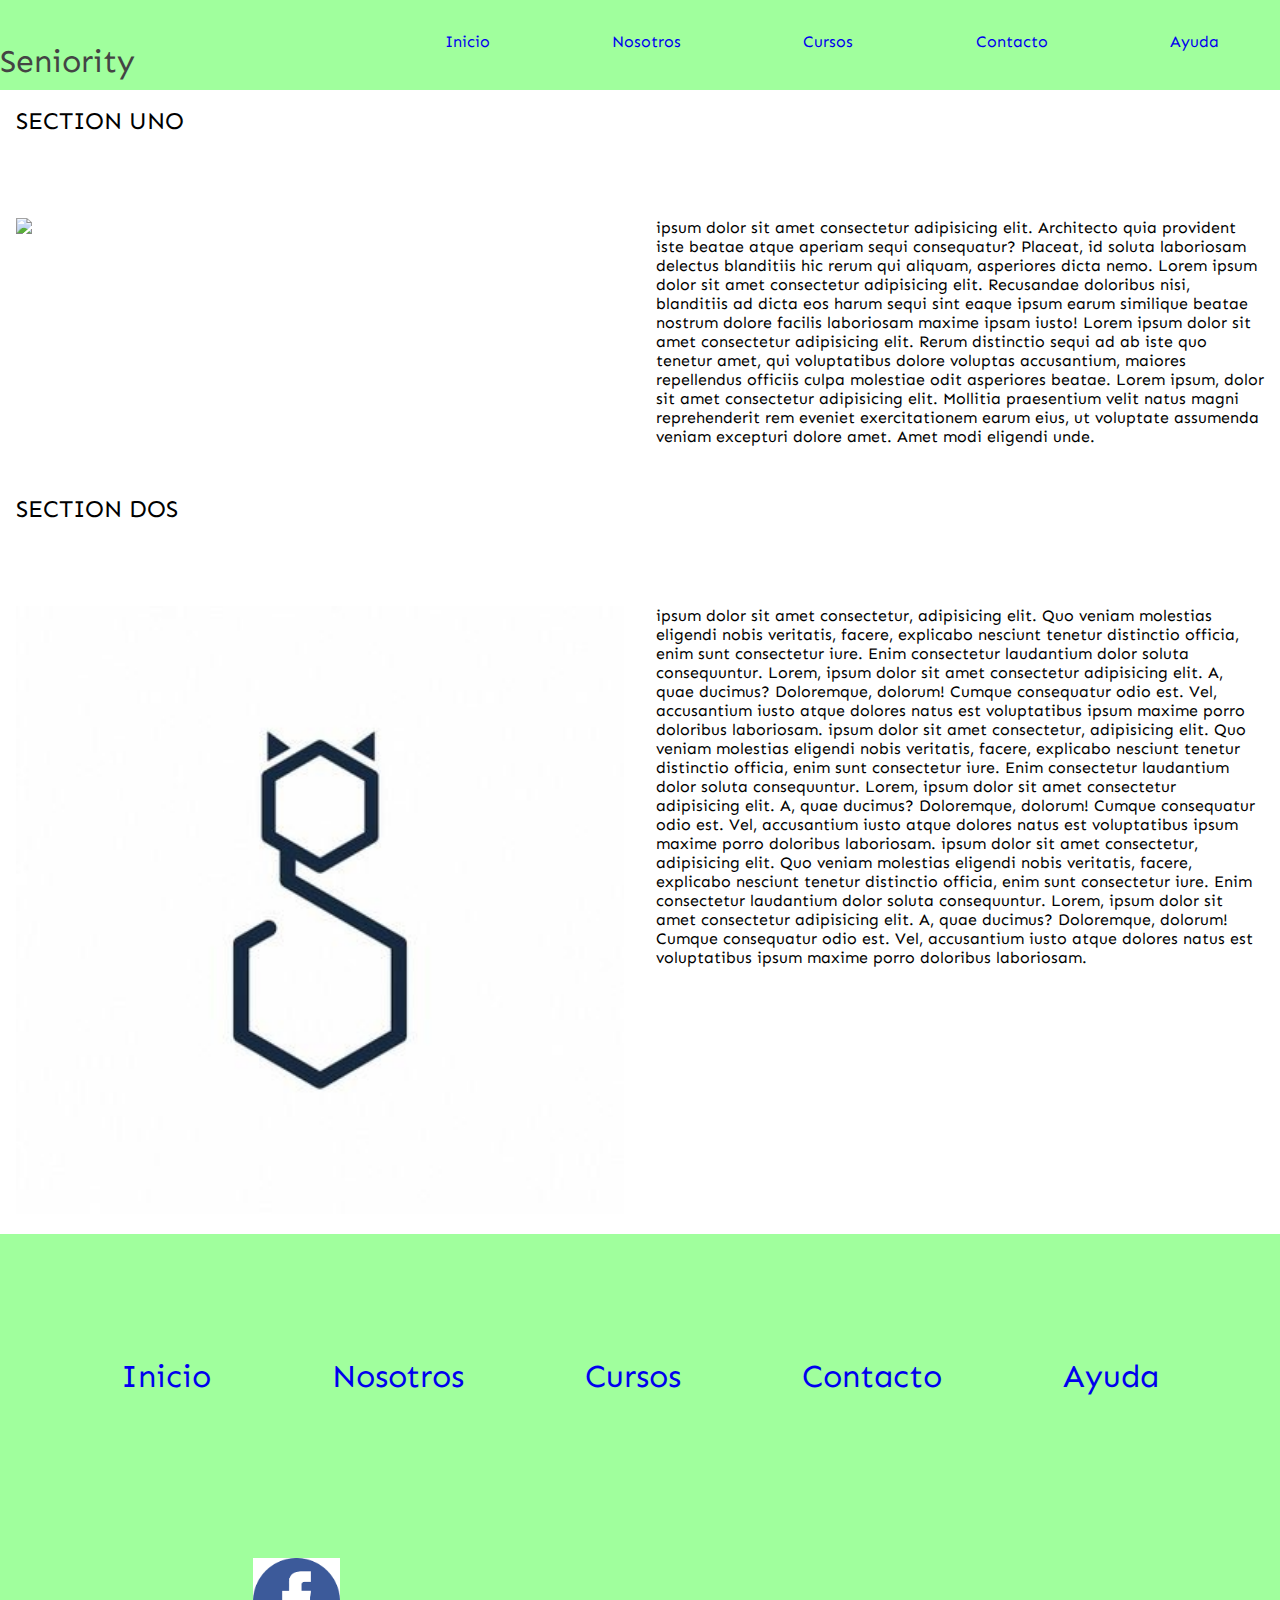
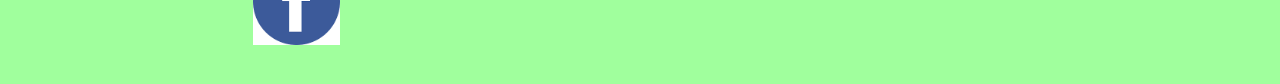
==== index.html @ 3f6ef530 "commit inicial" ====
<!DOCTYPE html>
<html lang="en">
<head>
    <meta charset="UTF-8">
    <meta http-equiv="X-UA-Compatible" content="IE=edge">
    <meta name="viewport" content="width=device-width, initial-scale=1.0">
    <title>Seniority</title>
    <link href="https://fonts.googleapis.com/css2?family=Sen&display=swap" rel="stylesheet">
    <link rel="stylesheet" type="text/css" href="../css/estilo.css">
    <script src="https://kit.fontawesome.com/62ea397d3a.js" crossorigin="anonymous"></script>
</head>
<body>
    <header class="header">
        <h1>Seniority</h1>
        <nav class="nav">
            <ul class="nav__ul">
                <li class="nav__li"><i class=" fas fa-home"></i><a href="../index.html">Inicio</a></li>                
                <li class="nav__li"><i class=" fas fa-user-friends"></i><a href="../sections/nosotros.html">Nosotros</a></li>
                <li class="nav__li"><i class="fa-solid fa-book-open-cover"></i><a href="../sections/cursos.html">Cursos</a></li>
                <li class="nav__li"><i class=" fas fa-dollar-sign"></i><a href="../sections/contacto.html">Contacto</a></li>
                <li class="nav__li"><i class=" fas fa-question-circle"></i><a href="../sections/ayuda.html">Ayuda</a></li>
            </ul>  
        </nav>
    </header>
    <main>
        <section class="sectUno">
            <h2>SECTION UNO</h2>
            <div class="sectUno_img">
                <img src="https://4.bp.blogspot.com/-v3qRBqxNV1U/WdbzULB8AYI/AAAAAAAAB4A/YXI0bFWDbbEutH7GCiaQrfB68JkNsSA0ACEwYBhgL/s1600/img2%2B%25282%2529.jpg">                    
            </div>
            <div class="sectUno_parrafo">
                <p>
                    ipsum dolor sit amet consectetur adipisicing elit. Architecto quia provident iste beatae atque aperiam sequi consequatur? Placeat, id soluta laboriosam delectus blanditiis hic rerum qui aliquam, asperiores dicta nemo.
                    Lorem ipsum dolor sit amet consectetur adipisicing elit. Recusandae doloribus nisi, blanditiis ad dicta eos harum sequi sint eaque ipsum earum similique beatae nostrum dolore facilis laboriosam maxime ipsam iusto!
                    Lorem ipsum dolor sit amet consectetur adipisicing elit. Rerum distinctio sequi ad ab iste quo tenetur amet, qui voluptatibus dolore voluptas accusantium, maiores repellendus officiis culpa molestiae odit asperiores beatae.
                    Lorem ipsum, dolor sit amet consectetur adipisicing elit. Mollitia praesentium velit natus magni reprehenderit rem eveniet exercitationem earum eius, ut voluptate assumenda veniam excepturi dolore amet. Amet modi eligendi unde.
                </p>
            </div>
        </section>
        <section class="sectDos">
            <h2>SECTION DOS</h2>
            <div class="sectDos_parrafo">
                <p>
                    ipsum dolor sit amet consectetur, adipisicing elit. Quo veniam molestias eligendi nobis veritatis, facere, explicabo nesciunt tenetur distinctio officia, enim sunt consectetur iure. Enim consectetur laudantium dolor soluta consequuntur.
                    Lorem, ipsum dolor sit amet consectetur adipisicing elit. A, quae ducimus? Doloremque, dolorum! Cumque consequatur odio est. Vel, accusantium iusto atque dolores natus est voluptatibus ipsum maxime porro doloribus laboriosam.
                    ipsum dolor sit amet consectetur, adipisicing elit. Quo veniam molestias eligendi nobis veritatis, facere, explicabo nesciunt tenetur distinctio officia, enim sunt consectetur iure. Enim consectetur laudantium dolor soluta consequuntur.
                    Lorem, ipsum dolor sit amet consectetur adipisicing elit. A, quae ducimus? Doloremque, dolorum! Cumque consequatur odio est. Vel, accusantium iusto atque dolores natus est voluptatibus ipsum maxime porro doloribus laboriosam.
                    ipsum dolor sit amet consectetur, adipisicing elit. Quo veniam molestias eligendi nobis veritatis, facere, explicabo nesciunt tenetur distinctio officia, enim sunt consectetur iure. Enim consectetur laudantium dolor soluta consequuntur.
                    Lorem, ipsum dolor sit amet consectetur adipisicing elit. A, quae ducimus? Doloremque, dolorum! Cumque consequatur odio est. Vel, accusantium iusto atque dolores natus est voluptatibus ipsum maxime porro doloribus laboriosam.
                </p>                
            </div>
            <div class="sectDos_img">
                <img src="images\iBC78T6y_400x400.jpg">                    
            </div>
        </section>
        <!--
            <img src="https://4.bp.blogspot.com/-v3qRBqxNV1U/WdbzULB8AYI/AAAAAAAAB4A/YXI0bFWDbbEutH7GCiaQrfB68JkNsSA0ACEwYBhgL/s1600/img2%2B%25282%2529.jpg">
            <iframe width="560" height="315" src="https://www.youtube.com/embed/ooBMdmMJ5Cg" title="YouTube video player" frameborder="0" allow="accelerometer; autoplay; clipboard-write; encrypted-media; gyroscope; picture-in-picture" allowfullscreen>
            </iframe>
            -->
    </main>
    <footer class="footer">    
        <ul class="footer__ul">
            <li class="nav__li"><i class=" fas fa-home"></i><a href="../index.html">Inicio</a></li>                
            <li class="nav__li"><i class=" fas fa-user-friends"></i><a href="../sections/nosotros.html">Nosotros</a></li>
            <li class="nav__li"><i class="fa-solid fa-book-open-cover"></i><a href="../sections/cursos.html">Cursos</a></li>
            <li class="nav__li"><i class=" fas fa-dollar-sign"></i><a href="../sections/contacto.html">Contacto</a></li>
            <li class="nav__li"><i class=" fas fa-question-circle"></i><a href="../sections/ayuda.html">Ayuda</a></li>
        </ul>
        <div class="footerContainer">
            <div>
                <img src="../images/Facebook.png" alt="">                
            </div>
            <div>
                <img src="../images/instagram.png" alt="">                
            </div>
            <div>
                <img src="../images/twitter.png" alt="">                
            </div>
        </div>
    </footer>
    </main>
</body>
</html>
---- css/estilo.css ----
* {
    font-family: 'Sen', sans-serif;
    font-weight: 100;
    margin:0;
    padding: 0;
    box-sizing: border-box;
}
/************INDEX**********************/
/*HEADER*/
header{
    width: 100%;
    height: 100vh;
    background-color: rgb(160, 255, 157);
    display: flex;
    flex-direction: column;
    align-items: center;
    padding-top: 2rem;
}
header h1{
    margin: 0 0 40% 0;
    color: #444;
}
header nav{
    height: 100%;
}
header ul{
    height: 70%;
    display: flex;
    flex-direction: column;
    justify-content: space-around;
}
li{
    list-style: none;
    text-align: center;
    font-size: 2rem;
    font-weight: 600;
    font-family: 'Roboto', sans-serif;
}
a{
    text-decoration: none;
}
/*FIN-HEADER*/
/*MAIN*/
/*SECTION UNO*/
main{
    width: 100%;
    height: 100%;
}
section{
    width: 100%;
    height: 100%;
}
.sectUno h2{
    grid-area: h2Uno;
}
.sectUno_img{
    grid-area: imgUno;
}
.sectUno_img img{
    width: 100%;
}
.sectUno_parrafo{
    grid-area: parrafoUno;
}
.sectUno{
    margin: 1rem 0;
    padding: 0 1rem;
    display: grid;
    grid-template-columns: 100%;
    grid-template-rows: auto;
    gap: 2rem;
    grid-template-areas: 
        'h2Uno'
        'imgUno'
        'parrafoUno'
    ;
    justify-content: center;
}
/*SECTION DOS*/
.sectDos h2{
    grid-area: h2Dos;
}
.sectDos_img{
    grid-area: imgDos;
}
.sectDos_img img{
    width: 100%;
}
.sectDos_parrafo{
    grid-area: parrafoDos;
}
.sectDos{
    margin: 1rem 0;
    padding: 0 1rem;
    display: grid;
    grid-template-columns: 100%;
    grid-template-rows: auto;
    gap: 2rem;
    grid-template-areas: 
        'h2Dos'
        'parrafoDos'
        'imgDos'       
    ;
    justify-content: center;
}
/*FIn-MAIN*/
/*FOOTER*/
footer{
    width: 100%;
    display: flex;
    flex-direction: column;
}
footer img{
    width: 70%;
}
footer ul{
    height: 80vh;
    width: 100%;
    background:  rgb(160, 255, 157);
    display: flex;
    flex-direction: column;
    justify-content: space-between;
    align-items: center;
}
.footerContainer{
    height: 100%;
    display: flex;
    justify-content: space-evenly;
    padding: 1rem;
}
.footerContainer div{
    width: 30%;
    display: flex;    
    justify-content: center;
}
/*Fin-FOOTER*/
/************FIN INDEX******************/
/************CONTACTO*******************/
.flex-container{
    display: flex;
    align-items: center;
    flex-wrap: wrap;
    justify-content: center;
    background-color:#444;
    margin: 50px, 50px;
}

.form{
    min-width: 400px;
    flex: 1;
    text-align: center;
    padding: 30px;
}

.form__input{
    width: 100%;
    padding: 7px;
    margin: 6px, 0;
    border-style: none;
    border-bottom: #092;
    background-color: #333;
    color: #fff;
    flex:2;
        
}

.form textarea{
    min-height: 140px;
}

.form-img{
    flex:1 ;
    padding: 10px;
    display: flex;
}
.form-img img{
    width: 100%;
    margin: auto;
    border-radius: 50%;
    background-color: #fff;
    padding: 20px;
}
/************FIN CONTACTO*******************/
@media screen and (min-width:600px){
    /*HEADER*/
    header{
        width: 100%;
        height: 10vh;
        background-color: rgb(160, 255, 157);
        display: flex;
        flex-direction: row;
        align-items: center;
        justify-content: space-between;
        padding-top: 0 1rem;
    }
    header h1{
        margin: 0;
        color: #444;
    }
    header nav{
        height: 100%;
        width: 70%;
    }
    header ul{
        height: 100%;
        width: 100%;
        display: flex;
        flex-direction: row;
        justify-content: space-around;
    }
    header li{
        font-size: 1rem;
    }
    /*FOOTER*/
    footer{
        width: 100%;
        height: 100vh;
        display: flex;
        flex-direction: row;
    }
    footer img{
        width: 70%;
    }
    footer ul{
        height: 100%;
        width: 70%;
        background:  rgb(160, 255, 157);
        display: flex;
        flex-direction: column;
        justify-content: space-evenly;
        align-items: center;
    }
    .footerContainer{
        height: 100%;
        width: 30%;
        display: flex;
        flex-direction: column;
        justify-content: space-evenly ;
        align-items: center;
    }
    .footerContainer div{
        width: 60%;
        display: flex; 
        justify-content: center;
    }
}
@media screen and (min-width:1024px){
    /*MAIN*/
    .sectUno{
        margin: 1rem 0 3rem 0;
        padding: 0 1rem;
        display: grid;
        grid-template-columns: 1fr 1fr;
        grid-template-rows: 5rem auto;
        gap: 2rem;
        grid-template-areas: 
            "h2Uno  h2Uno"
            "imgUno parrafoUno"
        ;
        justify-content: center;
    }    
    .sectDos{
        margin: 1rem 0;
        padding: 0 1rem;
        display: grid;
        grid-template-columns: 1fr 1fr;
        grid-template-rows: 5rem auto;
        gap: 2rem;
        grid-template-areas:
        "h2Dos h2Dos"
        "imgDos parrafoDos"
        ;
        justify-content: center;
    }
    /*FOOTER*/
    footer{
        width: 100vw;
        height: 50vh;
        display: flex;
        flex-direction: column;
    }
    footer ul{
        height: 70%;
        width: 100vw;
        background:  rgb(160, 255, 157);
        display: flex;
        flex-direction: row;
        justify-content: space-evenly;
        align-items: center;
    }
    .footerContainer{
        height: 20vh;
        width: 100vw;
        display: flex;
        flex-direction: row;
        justify-content: space-evenly ;
        align-items: center;
        background:  rgb(160, 255, 157);
    }
    .footerContainer div{
        width: 10%;
        display: flex; 
        justify-content: center;
    }
}
/*
.nav__responsive-ul{
    display:none;
}

.footer__responsive-ul{
    display: none;
}

.nav {
    background-color: #69c;
}

.nav__ul{
    margin-top: 0%;
    margin-left: 0%;
    padding-top: 0px;
    padding-left: 0px;
}

.nav__li{
    display: inline-block;
    padding: 12px;
    color: #fff;
}

.nav__li:hover > a{
    color: #bbb;
}

.nav__li:hover > i{
    color: #bbb;
}

.nav__li a {
    color:#fff;
    text-decoration: none;
}

.nav__li i {
    box-sizing: border-box;
    text-align: right;
    margin-right: 5px;
}

.nav__responsive-button-container{
    position: absolute;
    width: 100%;
    font-size: 25px;
    background-color: #69c;
    margin-top: -60px;
    z-index: 100;
}

.nav__responsive-button{
    padding: 6px 20px;
    text-align: right;
    width: 100%;
}

.footer{
    background-color: #69c;
}

.footer__ul {
    list-style-type: none;
    display: inline-block;
}

@media only screen and (max-width: 500px) {
    .nav__ul{
        display: none;
    }  
    .nav{
        height: 37px;
        width: 100%;  
    }  
    
    .nav__responsive-ul{
        display: block;
        position: absolute;
        width: 100%;
        background: #9bf;
        height: 37px; 
        margin-top: 37px;
        padding-top: 27px;
        list-style-type: none;
    }
    
    .nav__li-container{
        position: relative;   
        top: calc(100vh - 64px);
        background: #9bf;
        transition: all 1s;
        z-index: 1;
        width: 75%;
        padding-top: 27px;
    }

    .nav__responsive-li{
        width: 100%;
        padding: 9px 20px;        
    }
    .nav__responsive-li i{
        box-sizing: border-box;
        text-align: center;
        margin-right: 5px;
        width: 30px;
        color: #016;
    }
    
    .nav__responsive-li a{
        color: #016;
        text-decoration: none;
    }

    .nav__responsive-ul:hover > .nav__li-container{
        top: -27px;
    }
    
}
*/
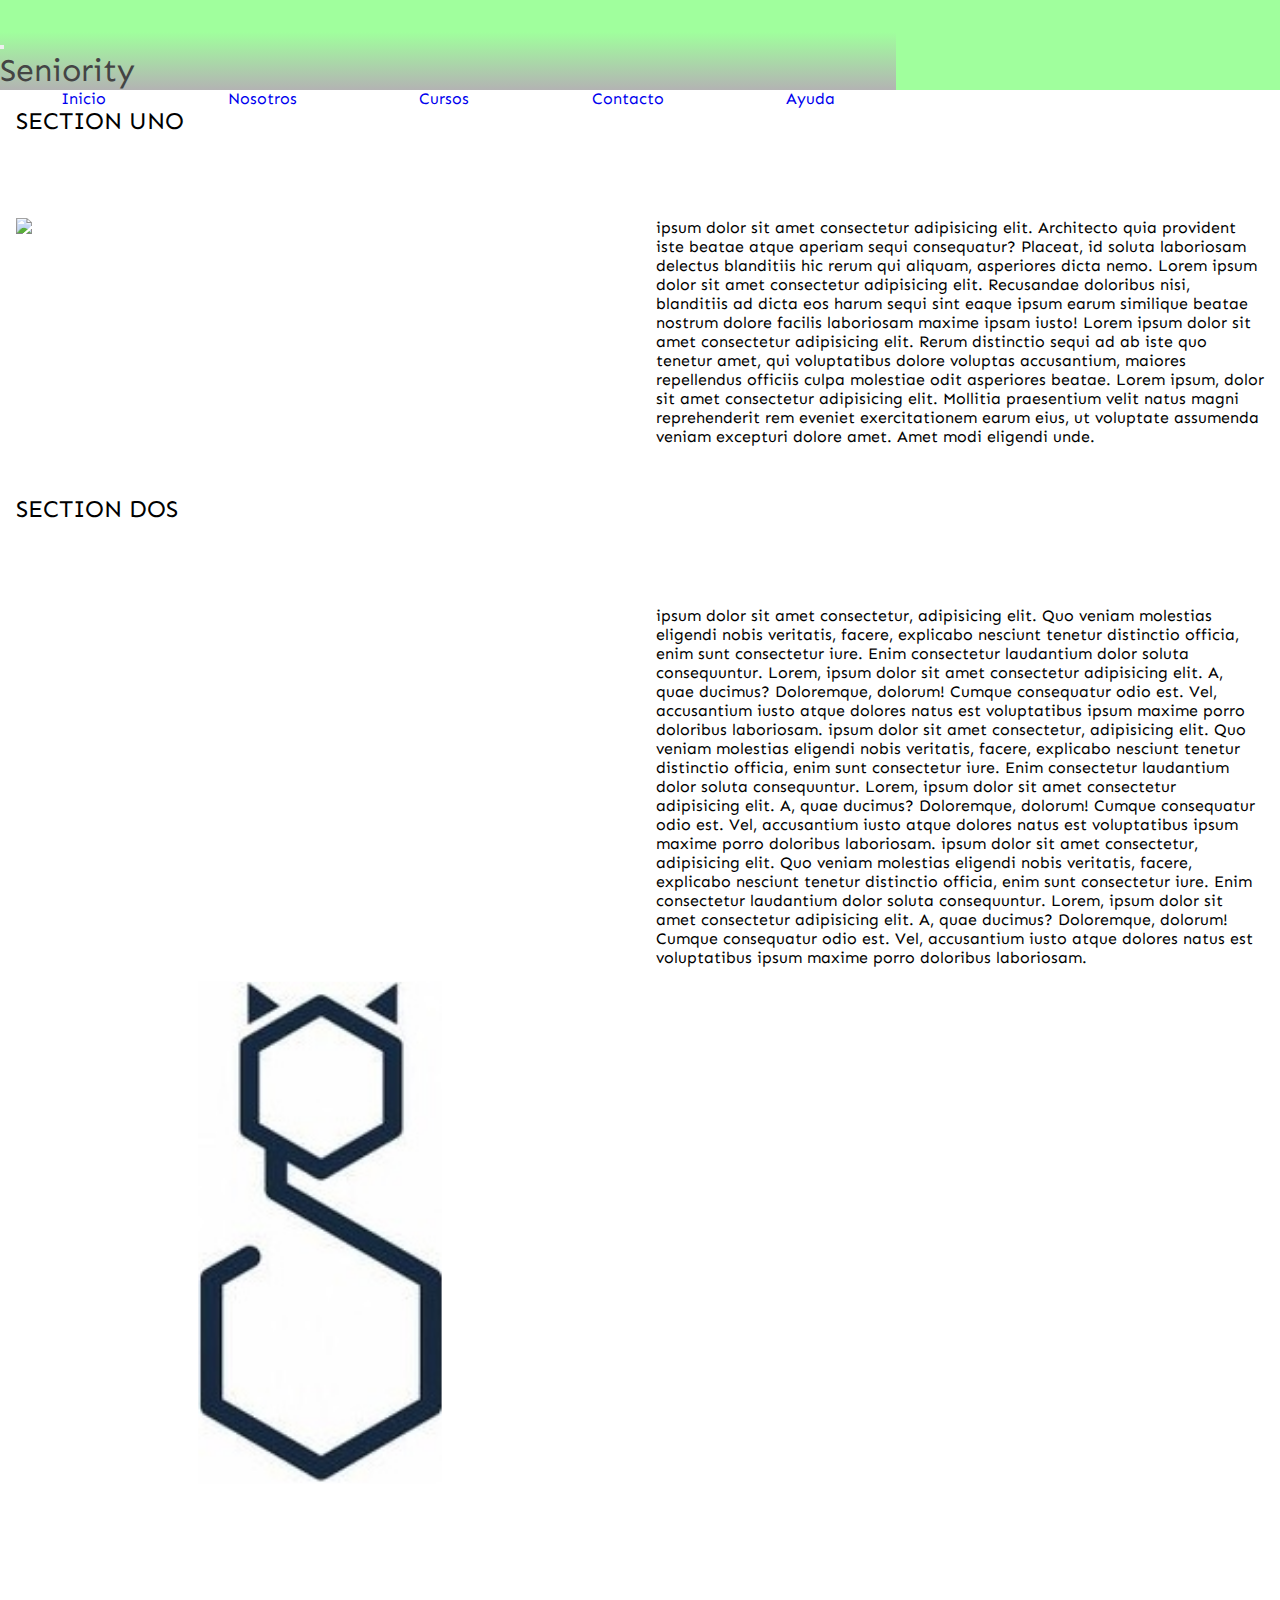
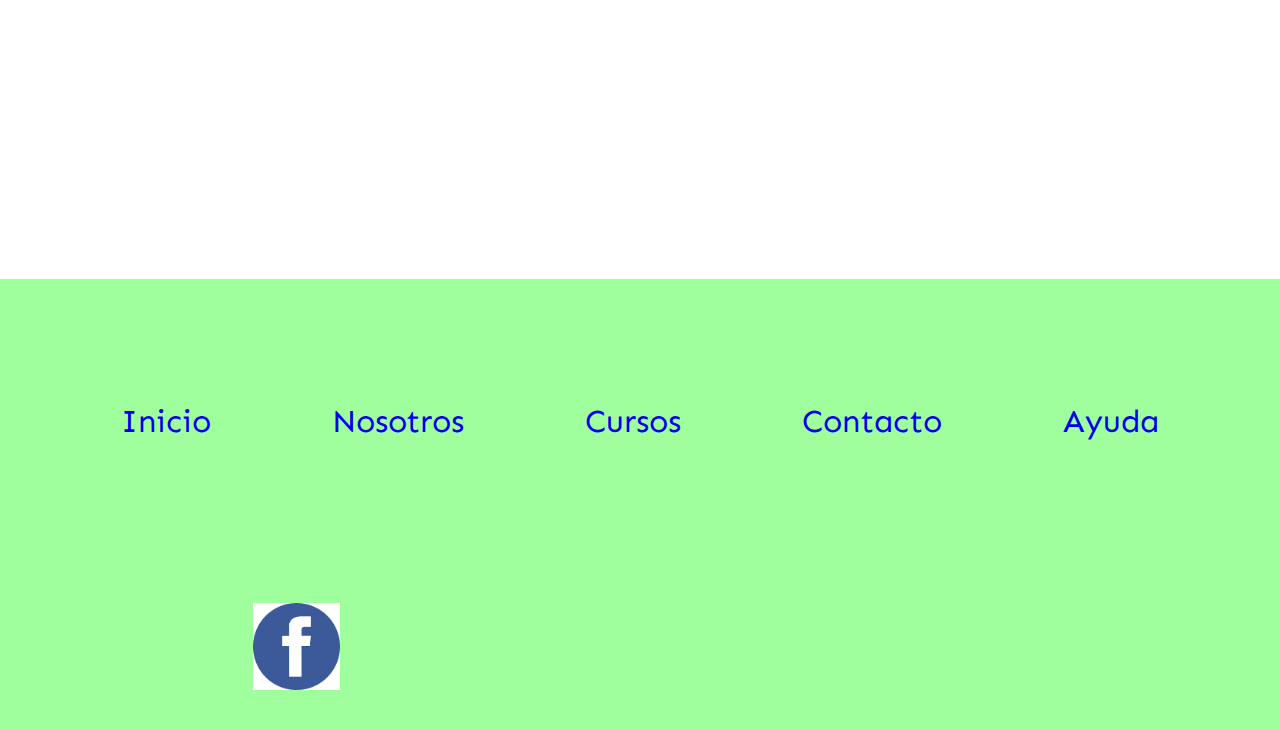
==== commit 969a46c8: "agrego bootstrap" ====
--- a/index.html
+++ b/index.html
@@ -6,12 +6,15 @@
     <meta name="viewport" content="width=device-width, initial-scale=1.0">
     <title>Seniority</title>
     <link href="https://fonts.googleapis.com/css2?family=Sen&display=swap" rel="stylesheet">
+    <!-- CSS bootstrap -->
+    <link href="https://cdn.jsdelivr.net/npm/bootstrap@5.2.0/dist/css/bootstrap.min.css" rel="stylesheet" integrity="sha384-gH2yIJqKdNHPEq0n4Mqa/HGKIhSkIHeL5AyhkYV8i59U5AR6csBvApHHNl/vI1Bx" crossorigin="anonymous">
+    <!-- CSS MAIN -->
     <link rel="stylesheet" type="text/css" href="../css/estilo.css">
     <script src="https://kit.fontawesome.com/62ea397d3a.js" crossorigin="anonymous"></script>
 </head>
 <body>
     <header class="header">
-        <h1>Seniority</h1>
+        <!-- 
         <nav class="nav">
             <ul class="nav__ul">
                 <li class="nav__li"><i class=" fas fa-home"></i><a href="../index.html">Inicio</a></li>                
@@ -21,6 +24,35 @@
                 <li class="nav__li"><i class=" fas fa-question-circle"></i><a href="../sections/ayuda.html">Ayuda</a></li>
             </ul>  
         </nav>
+         -->
+        <nav class="navbar navbar-expand-lg bg-light">
+            <div class="container-fluid">
+              <a class="navbar-brand" href="#"><i class="bi bi-book"></i></a>
+              <button class="navbar-toggler" type="button" data-bs-toggle="collapse" data-bs-target="#navbarNav" aria-controls="navbarNav" aria-expanded="false" aria-label="Toggle navigation">
+                <span class="navbar-toggler-icon"></span>
+              </button>
+              <h1>Seniority</h1>
+              <div class="collapse navbar-collapse" id="navbarNav">
+                <ul class="navbar-nav ms-auto">
+                  <li class="nav-item">
+                    <a class="nav-link" aria-current="page" href="../index.html">Inicio</a>
+                  </li>
+                  <li class="nav-item">
+                    <a class="nav-link" href="../sections/nosotros.html">Nosotros</a>
+                  </li>
+                  <li class="nav-item">
+                    <a class="nav-link" href="../sections/cursos.html">Cursos</a>
+                  </li>
+                  <li class="nav-item">
+                    <a class="nav-link" href="../sections/contacto.html">Contacto</a>
+                  </li>
+                  <li class="nav-item">
+                    <a class="nav-link" href="../sections/ayuda.html">Ayuda</a>
+                  </li>
+                </ul>
+              </div>
+            </div>
+          </nav>
     </header>
     <main>
         <section class="sectUno">
--- a/css/estilo.css
+++ b/css/estilo.css
@@ -15,6 +15,7 @@
     flex-direction: column;
     align-items: center;
     padding-top: 2rem;
+    /* background-image: linear-gradient(to bottom, rgb(160, 255, 157),rgb(179, 179, 179)); */
 }
 header h1{
     margin: 0 0 40% 0;
@@ -22,6 +23,7 @@
 }
 header nav{
     height: 100%;
+    background-image: linear-gradient(to bottom, rgb(160, 255, 157),rgb(179, 179, 179));
 }
 header ul{
     height: 70%;
@@ -85,6 +87,15 @@
 }
 .sectDos_img img{
     width: 100%;
+    transform: scale(0.4,0.4);
+    animation-duration: 2s;
+    animation-name: agrandarGato;
+    animation-iteration-count: infinite;
+}
+@keyframes agrandarGato{
+    0%{transform: scale(0.4,0.4);}
+    0.2s{transform: scale(0.5,0.5);}   
+    100%{transform: scale(1,1);}
 }
 .sectDos_parrafo{
     grid-area: parrafoDos;
@@ -102,6 +113,12 @@
         'imgDos'       
     ;
     justify-content: center;
+}
+.flexContainerCourses{
+    display: flex;
+    flex-direction: row;
+    justify-content: space-between;
+    align-items: center;    
 }
 /*FIn-MAIN*/
 /*FOOTER*/
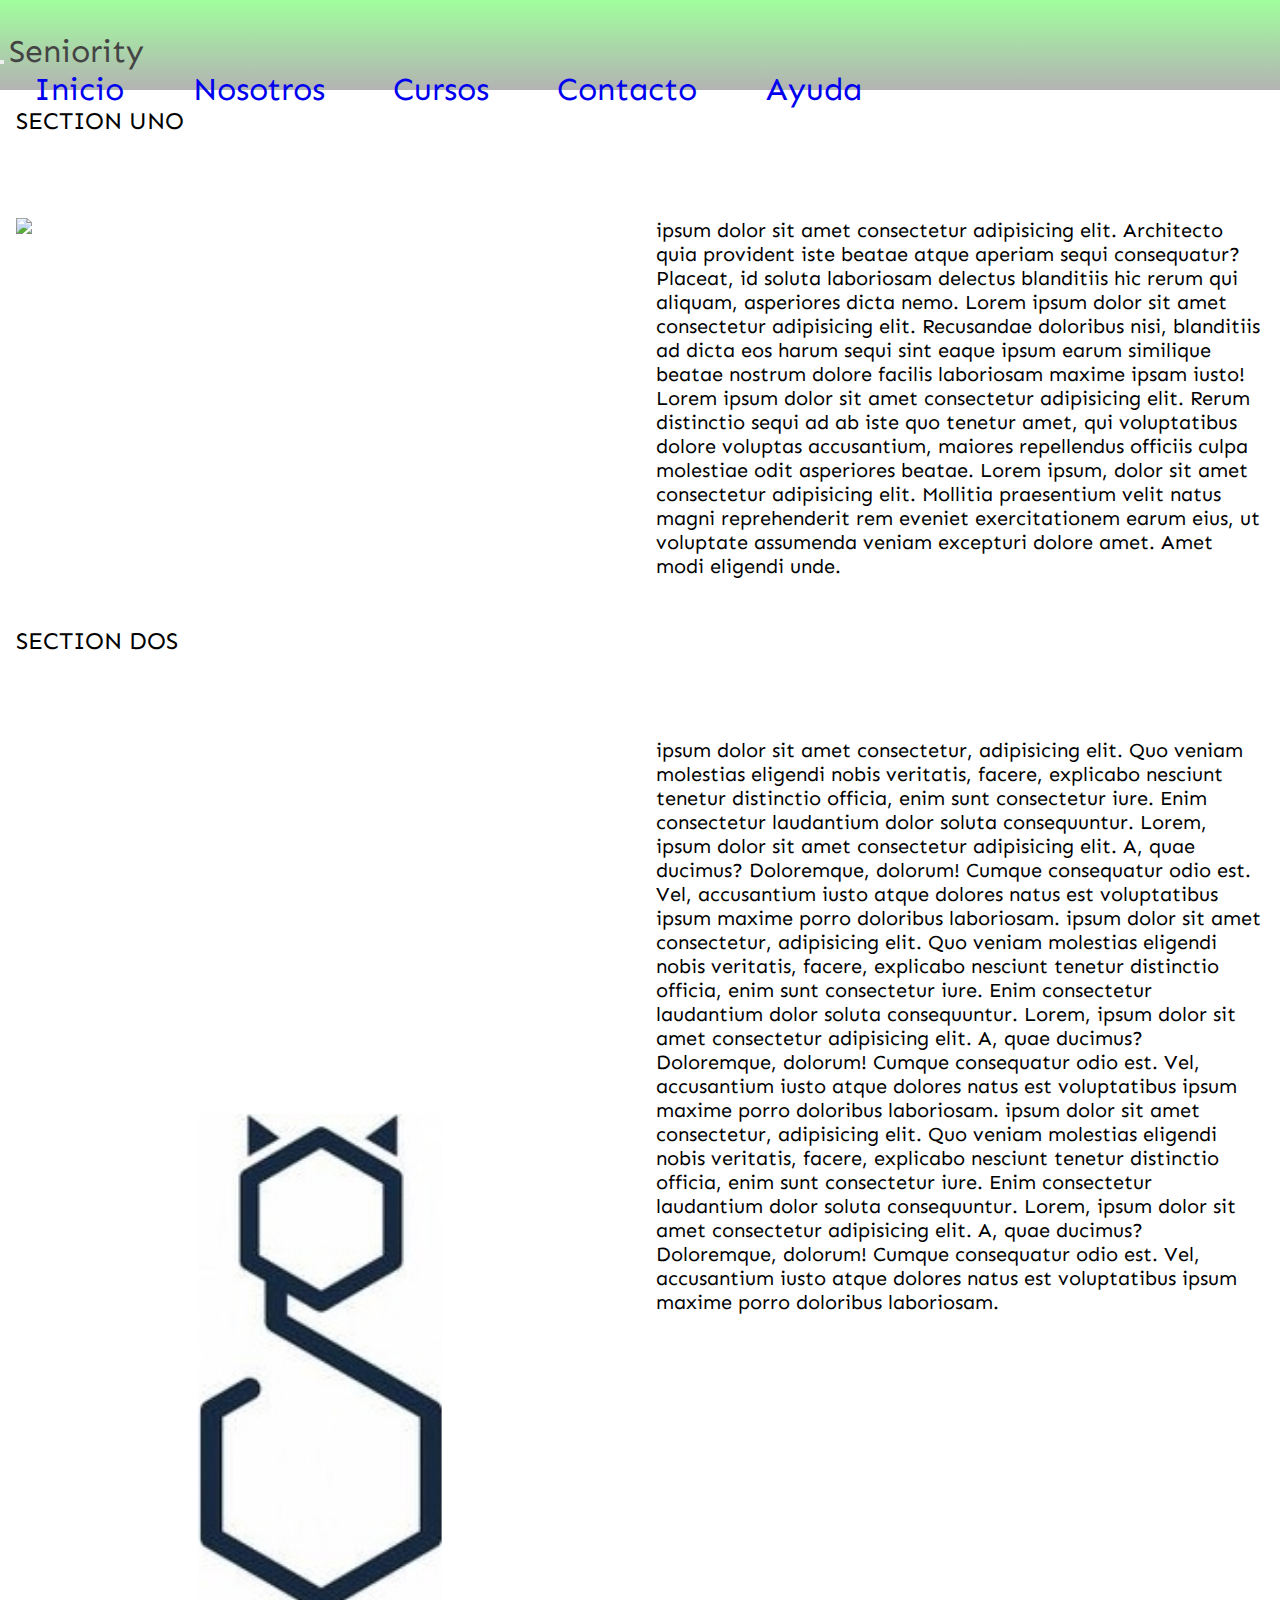
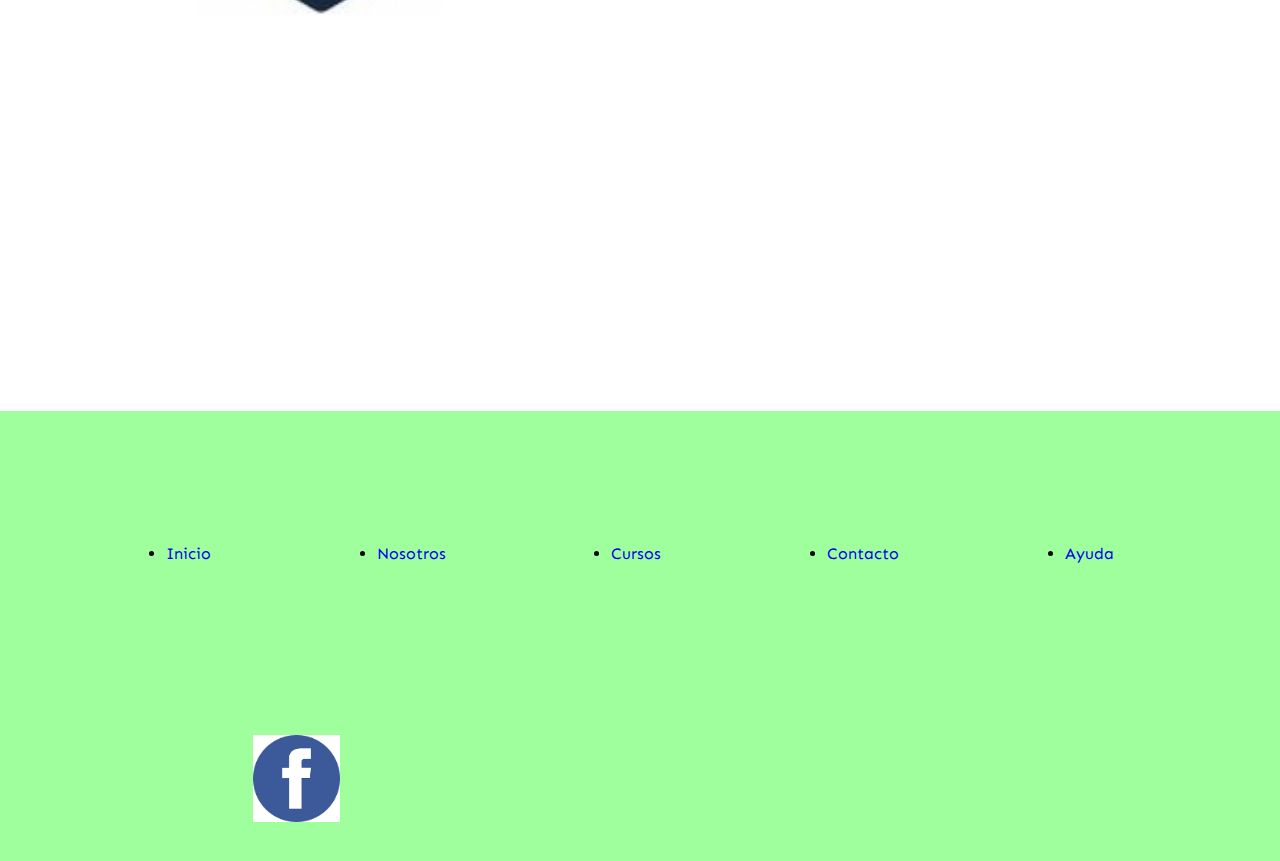
==== commit b915e0b3: "agrego cambios desafio SASS2 y SEO solo pedia sass, mixin extend" ====
--- a/index.html
+++ b/index.html
@@ -9,22 +9,11 @@
     <!-- CSS bootstrap -->
     <link href="https://cdn.jsdelivr.net/npm/bootstrap@5.2.0/dist/css/bootstrap.min.css" rel="stylesheet" integrity="sha384-gH2yIJqKdNHPEq0n4Mqa/HGKIhSkIHeL5AyhkYV8i59U5AR6csBvApHHNl/vI1Bx" crossorigin="anonymous">
     <!-- CSS MAIN -->
-    <link rel="stylesheet" type="text/css" href="../css/estilo.css">
+    <link rel="stylesheet" type="text/css" href="./css/estilo.css">
     <script src="https://kit.fontawesome.com/62ea397d3a.js" crossorigin="anonymous"></script>
 </head>
 <body>
     <header class="header">
-        <!-- 
-        <nav class="nav">
-            <ul class="nav__ul">
-                <li class="nav__li"><i class=" fas fa-home"></i><a href="../index.html">Inicio</a></li>                
-                <li class="nav__li"><i class=" fas fa-user-friends"></i><a href="../sections/nosotros.html">Nosotros</a></li>
-                <li class="nav__li"><i class="fa-solid fa-book-open-cover"></i><a href="../sections/cursos.html">Cursos</a></li>
-                <li class="nav__li"><i class=" fas fa-dollar-sign"></i><a href="../sections/contacto.html">Contacto</a></li>
-                <li class="nav__li"><i class=" fas fa-question-circle"></i><a href="../sections/ayuda.html">Ayuda</a></li>
-            </ul>  
-        </nav>
-         -->
         <nav class="navbar navbar-expand-lg bg-light">
             <div class="container-fluid">
               <a class="navbar-brand" href="#"><i class="bi bi-book"></i></a>
@@ -35,7 +24,7 @@
               <div class="collapse navbar-collapse" id="navbarNav">
                 <ul class="navbar-nav ms-auto">
                   <li class="nav-item">
-                    <a class="nav-link" aria-current="page" href="../index.html">Inicio</a>
+                    <a class="nav-link" aria-current="page" href="./index.html">Inicio</a>
                   </li>
                   <li class="nav-item">
                     <a class="nav-link" href="../sections/nosotros.html">Nosotros</a>
--- a/css/estilo.css
+++ b/css/estilo.css
@@ -1,444 +1,408 @@
+@import url("https://fonts.google.com/specimen/Varela");
+.errorWeb {
+  border: 1px;
+  border-color: pink;
+  background-color: pink;
+  padding-top: 2rem;
+}
+
+.error, .errorFatal {
+  border: 1px;
+  border-color: #f00;
+  background-color: #fdd;
+  padding-top: 2rem;
+}
+
+.errorFatal {
+  border: 3px;
+}
+
 * {
-    font-family: 'Sen', sans-serif;
-    font-weight: 100;
-    margin:0;
-    padding: 0;
-    box-sizing: border-box;
-}
+  font-family: "Sen", sans-serif;
+  font-weight: 100;
+  margin: 0;
+  padding: 0;
+  box-sizing: border-box;
+}
+
 /************INDEX**********************/
 /*HEADER*/
-header{
-    width: 100%;
-    height: 100vh;
-    background-color: rgb(160, 255, 157);
-    display: flex;
-    flex-direction: column;
-    align-items: center;
-    padding-top: 2rem;
-    /* background-image: linear-gradient(to bottom, rgb(160, 255, 157),rgb(179, 179, 179)); */
-}
-header h1{
-    margin: 0 0 40% 0;
-    color: #444;
-}
-header nav{
-    height: 100%;
-    background-image: linear-gradient(to bottom, rgb(160, 255, 157),rgb(179, 179, 179));
-}
-header ul{
-    height: 70%;
-    display: flex;
-    flex-direction: column;
-    justify-content: space-around;
-}
-li{
-    list-style: none;
-    text-align: center;
-    font-size: 2rem;
-    font-weight: 600;
-    font-family: 'Roboto', sans-serif;
-}
-a{
-    text-decoration: none;
-}
+header {
+  width: 100%;
+  height: 100vh;
+  background-color: rgb(160, 255, 157);
+  display: flex;
+  flex-direction: column;
+  align-items: center;
+  padding-top: 2rem;
+  background-image: linear-gradient(to bottom, rgb(160, 255, 157), rgb(179, 179, 179));
+}
+header h1 {
+  margin: 0 0 40% 0;
+  color: #444;
+  display: inline-block;
+}
+header nav {
+  height: 100%;
+}
+header ul {
+  height: 70%;
+  display: flex;
+  flex-direction: column;
+  justify-content: space-evenly;
+}
+header ul li {
+  list-style: none;
+  text-align: center;
+  font-size: 2rem;
+  font-weight: 600;
+  font-family: "Roboto", sans-serif;
+}
+
+a {
+  text-decoration: none;
+}
+
+p {
+  font-size: 20px;
+}
+
 /*FIN-HEADER*/
 /*MAIN*/
 /*SECTION UNO*/
-main{
+main {
+  width: 100%;
+  height: 100%;
+}
+
+section {
+  width: 100%;
+  height: 100%;
+}
+
+.sectUno h2 {
+  grid-area: h2Uno;
+}
+
+.sectUno_img {
+  grid-area: imgUno;
+}
+
+.sectUno_img img {
+  width: 100%;
+}
+
+.sectUno_parrafo {
+  grid-area: parrafoUno;
+}
+
+.sectUno {
+  margin: 1rem 0;
+  padding: 0 1rem;
+  display: grid;
+  grid-template-columns: 100%;
+  grid-template-rows: auto;
+  gap: 2rem;
+  grid-template-areas: "h2Uno" "imgUno" "parrafoUno";
+  justify-content: center;
+}
+
+/*SECTION DOS*/
+.sectDos h2 {
+  grid-area: h2Dos;
+}
+
+.sectDos_img {
+  grid-area: imgDos;
+}
+
+.sectDos_img img {
+  width: 100%;
+  transform: scale(0.4, 0.4);
+  -webkit-animation-duration: 2s;
+          animation-duration: 2s;
+  -webkit-animation-name: agrandarGato;
+          animation-name: agrandarGato;
+  -webkit-animation-iteration-count: infinite;
+          animation-iteration-count: infinite;
+}
+
+@-webkit-keyframes agrandarGato {
+  0% {
+    transform: scale(0.2, 0.2);
+  }
+  50% {
+    transform: scale(0.5, 0.5);
+  }
+  100% {
+    transform: scale(1, 1);
+  }
+}
+
+@keyframes agrandarGato {
+  0% {
+    transform: scale(0.2, 0.2);
+  }
+  50% {
+    transform: scale(0.5, 0.5);
+  }
+  100% {
+    transform: scale(1, 1);
+  }
+}
+.sectDos_parrafo {
+  grid-area: parrafoDos;
+}
+
+.sectDos {
+  margin: 1rem 0;
+  padding: 0 1rem;
+  display: grid;
+  grid-template-columns: 100%;
+  grid-template-rows: auto;
+  gap: 2rem;
+  grid-template-areas: "h2Dos" "parrafoDos" "imgDos";
+  justify-content: center;
+}
+
+.flexContainerCourses {
+  display: flex;
+  flex-direction: column;
+  justify-content: space-between;
+  align-items: center;
+}
+
+/*FIn-MAIN*/
+/*FOOTER*/
+footer {
+  width: 100%;
+  display: flex;
+  flex-direction: column;
+}
+
+footer img {
+  width: 70%;
+}
+
+footer ul {
+  height: 80vh;
+  width: 100%;
+  background: rgb(160, 255, 157);
+  display: flex;
+  flex-direction: column;
+  justify-content: space-between;
+  align-items: center;
+}
+
+.footerContainer {
+  height: 100%;
+  display: flex;
+  justify-content: space-evenly;
+  padding: 1rem;
+}
+
+.footerContainer div {
+  width: 30%;
+  display: flex;
+  justify-content: center;
+}
+
+/*Fin-FOOTER*/
+/************FIN INDEX******************/
+/************CONTACTO*******************/
+.flex-container {
+  display: flex;
+  align-items: center;
+  flex-wrap: wrap;
+  justify-content: center;
+  background-color: #444;
+  margin: 50px, 50px;
+}
+
+.form {
+  min-width: 400px;
+  flex: 1;
+  text-align: center;
+  padding: 30px;
+}
+
+.form__input {
+  width: 100%;
+  padding: 7px;
+  margin: 6px, 0;
+  border-style: none;
+  border-bottom: #092;
+  background-color: #333;
+  color: #fff;
+  flex: 2;
+}
+
+.form textarea {
+  min-height: 140px;
+}
+
+.form-img {
+  flex: 1;
+  padding: 10px;
+  display: flex;
+}
+
+.form-img img {
+  width: 100%;
+  margin: auto;
+  border-radius: 50%;
+  background-color: #fff;
+  padding: 20px;
+}
+
+/************FIN CONTACTO*******************/
+@media screen and (min-width: 600px) {
+  /*HEADER*/
+  header {
     width: 100%;
+    height: 10vh;
+    background-color: rgb(160, 255, 157);
+    display: flex;
+    flex-direction: row;
+    align-items: center;
+    justify-content: space-between;
+    padding-top: 0 1rem;
+  }
+  header h1 {
+    margin: 0;
+    color: #444;
+  }
+  header nav {
     height: 100%;
-}
-section{
+    width: 70%;
+  }
+  header ul {
+    height: 100%;
     width: 100%;
+    display: flex;
+    flex-direction: row;
+    justify-content: space-around;
+  }
+  header li {
+    font-size: 1rem;
+  }
+  /*MAIN*/
+  .flexContainerCourses {
+    display: flex;
+    flex-direction: row;
+    justify-content: space-between;
+    align-items: center;
+  }
+  /*FOOTER*/
+  footer {
+    width: 100%;
+    height: 100vh;
+    display: flex;
+    flex-direction: row;
+  }
+  footer img {
+    width: 70%;
+  }
+  footer ul {
     height: 100%;
-}
-.sectUno h2{
-    grid-area: h2Uno;
-}
-.sectUno_img{
-    grid-area: imgUno;
-}
-.sectUno_img img{
-    width: 100%;
-}
-.sectUno_parrafo{
-    grid-area: parrafoUno;
-}
-.sectUno{
+    width: 70%;
+    background: rgb(160, 255, 157);
+    display: flex;
+    flex-direction: column;
+    justify-content: space-evenly;
+    align-items: center;
+  }
+  .footerContainer {
+    height: 100%;
+    width: 30%;
+    display: flex;
+    flex-direction: column;
+    justify-content: space-evenly;
+    align-items: center;
+  }
+  .footerContainer div {
+    width: 60%;
+    display: flex;
+    justify-content: center;
+  }
+}
+@media screen and (min-width: 768px) {
+  /*MAIN*/
+  .sectUno {
+    margin: 1rem 0 3rem 0;
+    padding: 0 1rem;
+    display: grid;
+    grid-template-columns: 1fr 1fr;
+    grid-template-rows: 5rem auto;
+    gap: 2rem;
+    grid-template-areas: "h2Uno  h2Uno" "imgUno parrafoUno";
+    justify-content: center;
+  }
+  .sectDos {
     margin: 1rem 0;
     padding: 0 1rem;
     display: grid;
-    grid-template-columns: 100%;
-    grid-template-rows: auto;
+    grid-template-columns: 1fr 1fr;
+    grid-template-rows: 5rem auto;
     gap: 2rem;
-    grid-template-areas: 
-        'h2Uno'
-        'imgUno'
-        'parrafoUno'
-    ;
+    grid-template-areas: "h2Dos h2Dos" "imgDos parrafoDos";
     justify-content: center;
-}
-/*SECTION DOS*/
-.sectDos h2{
-    grid-area: h2Dos;
-}
-.sectDos_img{
-    grid-area: imgDos;
-}
-.sectDos_img img{
-    width: 100%;
-    transform: scale(0.4,0.4);
-    animation-duration: 2s;
-    animation-name: agrandarGato;
-    animation-iteration-count: infinite;
-}
-@keyframes agrandarGato{
-    0%{transform: scale(0.4,0.4);}
-    0.2s{transform: scale(0.5,0.5);}   
-    100%{transform: scale(1,1);}
-}
-.sectDos_parrafo{
-    grid-area: parrafoDos;
-}
-.sectDos{
+  }
+  /*FOOTER*/
+  footer {
+    width: 100vw;
+    height: 50vh;
+    display: flex;
+    flex-direction: column;
+  }
+  footer ul {
+    height: 70%;
+    width: 100vw;
+    background: rgb(160, 255, 157);
+    display: flex;
+    flex-direction: row;
+    justify-content: space-evenly;
+    align-items: center;
+  }
+  .footerContainer {
+    height: 20vh;
+    width: 100vw;
+    display: flex;
+    flex-direction: row;
+    justify-content: space-evenly;
+    align-items: center;
+    background: rgb(160, 255, 157);
+  }
+  .footerContainer div {
+    width: 10%;
+    display: flex;
+    justify-content: center;
+  }
+}
+@media screen and (min-width: 1200px) {
+  .area_html5 {
+    grid-area: area_html5;
+  }
+  .area_css3 {
+    grid-area: area_css3;
+  }
+  .area_javascript {
+    grid-area: area_javascript;
+  }
+  .area_react {
+    grid-area: area_react;
+  }
+  .area_nodejs {
+    grid-area: area_nodejs;
+  }
+  .flexContainerCourses {
     margin: 1rem 0;
     padding: 0 1rem;
     display: grid;
-    grid-template-columns: 100%;
-    grid-template-rows: auto;
+    grid-template-columns: 1fr 1fr;
+    grid-template-rows: 15rem auto;
     gap: 2rem;
-    grid-template-areas: 
-        'h2Dos'
-        'parrafoDos'
-        'imgDos'       
-    ;
-    justify-content: center;
-}
-.flexContainerCourses{
-    display: flex;
-    flex-direction: row;
-    justify-content: space-between;
-    align-items: center;    
-}
-/*FIn-MAIN*/
-/*FOOTER*/
-footer{
-    width: 100%;
-    display: flex;
-    flex-direction: column;
-}
-footer img{
-    width: 70%;
-}
-footer ul{
-    height: 80vh;
-    width: 100%;
-    background:  rgb(160, 255, 157);
-    display: flex;
-    flex-direction: column;
-    justify-content: space-between;
-    align-items: center;
-}
-.footerContainer{
-    height: 100%;
-    display: flex;
-    justify-content: space-evenly;
-    padding: 1rem;
-}
-.footerContainer div{
-    width: 30%;
-    display: flex;    
-    justify-content: center;
-}
-/*Fin-FOOTER*/
-/************FIN INDEX******************/
-/************CONTACTO*******************/
-.flex-container{
-    display: flex;
-    align-items: center;
-    flex-wrap: wrap;
-    justify-content: center;
-    background-color:#444;
-    margin: 50px, 50px;
-}
-
-.form{
-    min-width: 400px;
-    flex: 1;
-    text-align: center;
-    padding: 30px;
-}
-
-.form__input{
-    width: 100%;
-    padding: 7px;
-    margin: 6px, 0;
-    border-style: none;
-    border-bottom: #092;
-    background-color: #333;
-    color: #fff;
-    flex:2;
-        
-}
-
-.form textarea{
-    min-height: 140px;
-}
-
-.form-img{
-    flex:1 ;
-    padding: 10px;
-    display: flex;
-}
-.form-img img{
-    width: 100%;
-    margin: auto;
-    border-radius: 50%;
-    background-color: #fff;
-    padding: 20px;
-}
-/************FIN CONTACTO*******************/
-@media screen and (min-width:600px){
-    /*HEADER*/
-    header{
-        width: 100%;
-        height: 10vh;
-        background-color: rgb(160, 255, 157);
-        display: flex;
-        flex-direction: row;
-        align-items: center;
-        justify-content: space-between;
-        padding-top: 0 1rem;
-    }
-    header h1{
-        margin: 0;
-        color: #444;
-    }
-    header nav{
-        height: 100%;
-        width: 70%;
-    }
-    header ul{
-        height: 100%;
-        width: 100%;
-        display: flex;
-        flex-direction: row;
-        justify-content: space-around;
-    }
-    header li{
-        font-size: 1rem;
-    }
-    /*FOOTER*/
-    footer{
-        width: 100%;
-        height: 100vh;
-        display: flex;
-        flex-direction: row;
-    }
-    footer img{
-        width: 70%;
-    }
-    footer ul{
-        height: 100%;
-        width: 70%;
-        background:  rgb(160, 255, 157);
-        display: flex;
-        flex-direction: column;
-        justify-content: space-evenly;
-        align-items: center;
-    }
-    .footerContainer{
-        height: 100%;
-        width: 30%;
-        display: flex;
-        flex-direction: column;
-        justify-content: space-evenly ;
-        align-items: center;
-    }
-    .footerContainer div{
-        width: 60%;
-        display: flex; 
-        justify-content: center;
-    }
-}
-@media screen and (min-width:1024px){
-    /*MAIN*/
-    .sectUno{
-        margin: 1rem 0 3rem 0;
-        padding: 0 1rem;
-        display: grid;
-        grid-template-columns: 1fr 1fr;
-        grid-template-rows: 5rem auto;
-        gap: 2rem;
-        grid-template-areas: 
-            "h2Uno  h2Uno"
-            "imgUno parrafoUno"
-        ;
-        justify-content: center;
-    }    
-    .sectDos{
-        margin: 1rem 0;
-        padding: 0 1rem;
-        display: grid;
-        grid-template-columns: 1fr 1fr;
-        grid-template-rows: 5rem auto;
-        gap: 2rem;
-        grid-template-areas:
-        "h2Dos h2Dos"
-        "imgDos parrafoDos"
-        ;
-        justify-content: center;
-    }
-    /*FOOTER*/
-    footer{
-        width: 100vw;
-        height: 50vh;
-        display: flex;
-        flex-direction: column;
-    }
-    footer ul{
-        height: 70%;
-        width: 100vw;
-        background:  rgb(160, 255, 157);
-        display: flex;
-        flex-direction: row;
-        justify-content: space-evenly;
-        align-items: center;
-    }
-    .footerContainer{
-        height: 20vh;
-        width: 100vw;
-        display: flex;
-        flex-direction: row;
-        justify-content: space-evenly ;
-        align-items: center;
-        background:  rgb(160, 255, 157);
-    }
-    .footerContainer div{
-        width: 10%;
-        display: flex; 
-        justify-content: center;
-    }
-}
-/*
-.nav__responsive-ul{
-    display:none;
-}
-
-.footer__responsive-ul{
-    display: none;
-}
-
-.nav {
-    background-color: #69c;
-}
-
-.nav__ul{
-    margin-top: 0%;
-    margin-left: 0%;
-    padding-top: 0px;
-    padding-left: 0px;
-}
-
-.nav__li{
-    display: inline-block;
-    padding: 12px;
-    color: #fff;
-}
-
-.nav__li:hover > a{
-    color: #bbb;
-}
-
-.nav__li:hover > i{
-    color: #bbb;
-}
-
-.nav__li a {
-    color:#fff;
-    text-decoration: none;
-}
-
-.nav__li i {
-    box-sizing: border-box;
-    text-align: right;
-    margin-right: 5px;
-}
-
-.nav__responsive-button-container{
-    position: absolute;
-    width: 100%;
-    font-size: 25px;
-    background-color: #69c;
-    margin-top: -60px;
-    z-index: 100;
-}
-
-.nav__responsive-button{
-    padding: 6px 20px;
-    text-align: right;
-    width: 100%;
-}
-
-.footer{
-    background-color: #69c;
-}
-
-.footer__ul {
-    list-style-type: none;
-    display: inline-block;
-}
-
-@media only screen and (max-width: 500px) {
-    .nav__ul{
-        display: none;
-    }  
-    .nav{
-        height: 37px;
-        width: 100%;  
-    }  
-    
-    .nav__responsive-ul{
-        display: block;
-        position: absolute;
-        width: 100%;
-        background: #9bf;
-        height: 37px; 
-        margin-top: 37px;
-        padding-top: 27px;
-        list-style-type: none;
-    }
-    
-    .nav__li-container{
-        position: relative;   
-        top: calc(100vh - 64px);
-        background: #9bf;
-        transition: all 1s;
-        z-index: 1;
-        width: 75%;
-        padding-top: 27px;
-    }
-
-    .nav__responsive-li{
-        width: 100%;
-        padding: 9px 20px;        
-    }
-    .nav__responsive-li i{
-        box-sizing: border-box;
-        text-align: center;
-        margin-right: 5px;
-        width: 30px;
-        color: #016;
-    }
-    
-    .nav__responsive-li a{
-        color: #016;
-        text-decoration: none;
-    }
-
-    .nav__responsive-ul:hover > .nav__li-container{
-        top: -27px;
-    }
-    
-}
-*/+    grid-template-areas: "area_html5" "area_css3" "area_javascript" "area_react" "area_nodejs" "area_nodejs";
+    justify-content: left;
+  }
+}/*# sourceMappingURL=estilo.css.map */